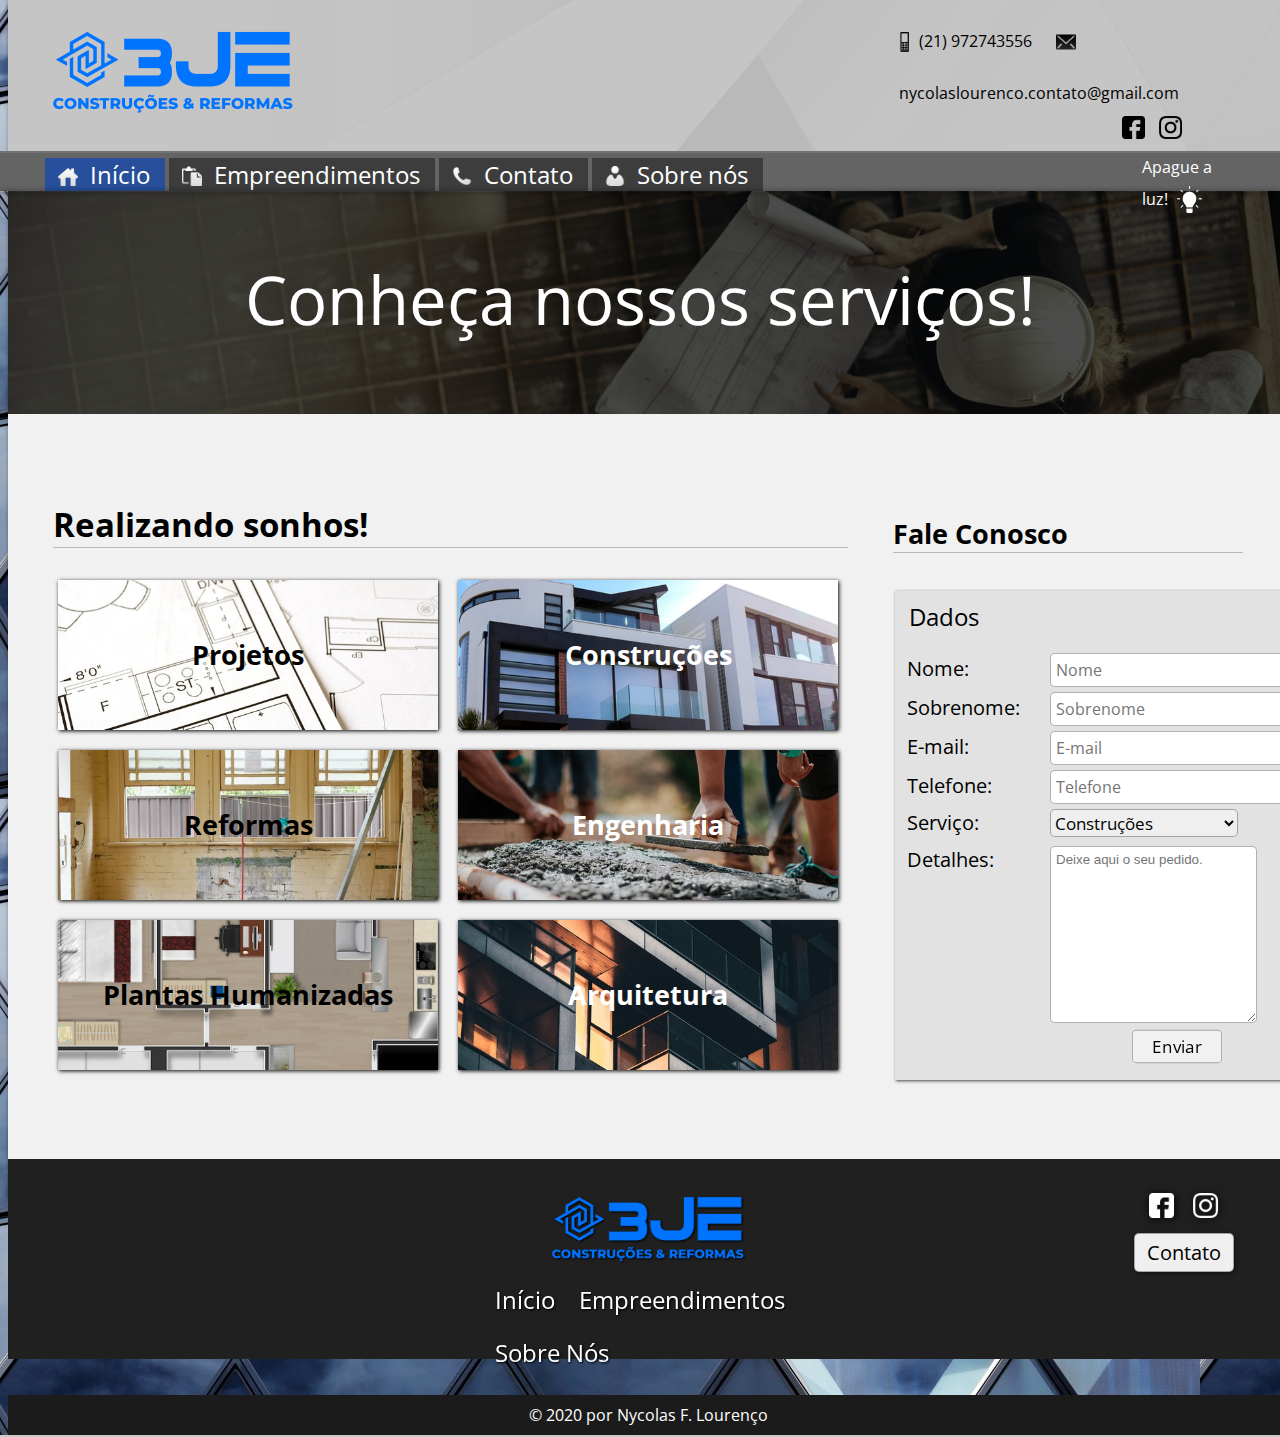
==== index.html @ 6fa10758 "Primeiro commit" ====
<!DOCTYPE html>
<html lang="pt-br">
<head>
    <meta charset="UTF-8">
    <meta name="viewport" content="width=device-width, initial-scale=1.0">
    <title>3JE - Construções</title>
    <link rel="stylesheet" href="css/style.css">
    <script src="js/scripts.js"></script>
</head>
<body>
    <div id="guia"></div>
    <div id="interface">
    <header id="cabecalho">
        <img id="logo" src="img\logo.png" alt="Logo da Empresa">
        <nav id="menu">
            <ul>
                <a href="index.html"><img class="icones-menu" src="img/home.png" alt="ícone Início"><li style="background-color: rgb(39, 79, 155);">Início</li></a>
                <a href="empreendimentos.html"><img class="icones-menu" src="img/empreendimentos.png" alt="Ícone contato"><li>Empreendimentos</li></a>
                <a href="contato.html"><img class="icones-menu" src="img/contato.png" alt=""><li>Contato</li></a>
                <a href="sobre.html"><img class="icones-menu" src="img/sobre-nos.png" alt=""><li>Sobre nós</li></a>
            </ul>
        </nav>
        <div id="informacoes">
            <img class="icone-topo-1" src="img/contato-topo.png" alt="Contato do topo"><span class="info-topo">(21) 972743556</span>
            <img class="icone-topo-2" src="img/mail.png" alt="Email para contato"><span class="info-topo">nycolaslourenco.contato@gmail.com</span>
            <a target="_blank" href="https://www.instagram.com/"><img class=icone-topo-3 src="img/facebook.png" alt="ícone facebook"></a>
            <a target="_blank" href="https://www.facebook.com/"><img class="icone-topo-3" src="img/instagram.png" alt="Ícone instagram"></a>
        </div>
    </header>
    
    <div id="titulo-pagina">
        <span class="intro-texto">Conheça nossos serviços!</span>
        <div class="intro-opacidade"></div>
        <img src="img/apresentacao.jpg" alt="Imagem de apresentacao">
        <div id="modo-noturno" onmouseover="mudaImagem('img/lua.png')" onmouseout="mudaImagem('img/lamp.png')">
            <a class="link-lamp" href=""><span class="info-lamp">Apague a luz!</span>
            <img id="lampada" src="img/lamp.png" alt="Lâmpada"></a>
        </div>      
    </div>
    
    <section id="corpo">
        <h1>Realizando sonhos!</h1>
        <ul id="servicos">
            <li id="foto-01">Projetos</li>
            <li id="foto-02">Construções</li>
            <li id="foto-03">Reformas</li>
            <li id="foto-04">Engenharia</li>
            <li id="foto-05">Plantas Humanizadas</li>
            <li id="foto-06">Arquitetura</li>
        </ul>
    </section>

    <aside id="lateral"> 
        <h2>Fale Conosco</h2>
        <form action="" method="POST">
            <fieldset id="dados">
                <legend>Dados</legend>
                <p><label class="dados" for="cNome">Nome: </label><input type="text" name="tNome" id="cNome" placeholder="Nome" maxlength="30" size="30"></p>
                <p><label class="dados" for="cSobre">Sobrenome: </label><input type="text" name="tSobre" id="cSobre" placeholder="Sobrenome" maxlength="30" size="30"></p>
                <p><label class="dados" for="cMail">E-mail: </label><input type="mail" name="tMail" id="cMail" placeholder="E-mail" maxlength="30" size="30"></p>
                <p><label class="dados" for="cTel">Telefone: </label><input type="text" name="tTel" id="cTel" placeholder="Telefone" maxlength="30" size="30"></p>
                <p><label class="ped" for="cSer">Serviço: </label>
                    <select name="tSer" id="cSer">
                        <option value="projetos">Projetos</option>
                        <option value="construcoes" selected>Construções</option>
                        <option value="reformas">Reformas</option>
                        <option value="engenharia">Engenharia</option>
                        <option value="plantas-h">Plantas Humanizadas</option>
                        <option value="arquitetura">Arquitetura</option>
                    </select>
                </p>
                <p><label class="ped" for="cDet" style="vertical-align: top;">Detalhes:</label><textarea name="tDet" id="cDet" cols="30" rows="11" placeholder="Deixe aqui o seu pedido."></textarea>
                </p>
                <input class="botao-enviar" type="submit" value="Enviar">
            </fieldset>
        </form>
    </aside>

    <footer id="rodape">
        <img width="200px" id="logo-rodape" src="img/logo.png" alt="Logo Rodapé">
        <div id="info-rodape">
            <a target="_blank" href="https://www.instagram.com/"><img width="25px" src="img/facebook.png" alt="Ícone facebook"></a>
            <a target="_blank" href="https://www.facebook.com/"><img width="25px" src="img/instagram.png" alt="Ícone Instagram"></a>
            <a href="contato.html"><input type="button" value="Contato" id="contato-rodape"></a>
        </div>
        <nav id="menu-rodape">
            <ul>
                <a href="index.html#cabecalho"><li>Início</li></a>
                <a href="empreendimentos.html"><li>Empreendimentos</li></a>
                <a href="sobre.html"><li>Sobre Nós</li></a>
            </ul>
        </nav>
        <div id="copyright">
            <p>&copy; 2020 por Nycolas F. Lourenço</p>
        </div>
    </footer>
    </div>
</body>
</html>
---- css/style.css ----
@charset "UTF-8";
@import url('https://fonts.googleapis.com/css2?family=Open+Sans+Condensed:wght@300&display=swap');

html {
    scroll-behavior: smooth;
}

body {
    background-color: rgb(204, 204, 204);
    background-image: url("../img/fundo.jpg");
    font-family: 'Open Sans Condensed', sans-serif;
}

div#guia {
    display: none;
    position: absolute;
    opacity: .5;
    background-color: black;
    width: 1190px;
    height: 1500px;
    left: 50%;
    transform: translateX(-50%);
    z-index: 3;
    pointer-events: none;
}

div#interface {
    width: 1280px;
    height: 1200px;
    background-color: rgb(241, 241, 241);
    margin: -10px auto;
    box-shadow: 0px 0px 4px rgba(0, 0, 0, 0.301);
}

h1 {
    font-family: 'Open Sans Condensed', sans-serif;
    font-size: 25pt;
    margin-left: 45px;
    border-bottom: 1px solid rgb(184, 184, 184);
}

h2 {
    font-family: 'Open Sans Condensed', sans-serif;
    font-size: 20pt;
    border-bottom: 1px solid rgb(184, 184, 184);
}

/* CABECALHO */

header {
    background-image: url("../img/header-background.png");
    background-position: 0% 20%;
    background-color: rgb(199, 199, 199);
    background-size: cover;
    height: 165px;
    border-bottom: 1px solid black;
}
img#logo {
    position: relative;
    top: 30px;
    left: 40px;
}
div#informacoes {
    position: relative;
    left: 64.5%;
    width: 450px;
    bottom: 65px;
}
.icone-topo-1 {
    filter: invert(100%);
    position: relative;
    width: 20px;
    top: -5px;
    right: -60px;
}
.icone-topo-2 {
    filter: invert(100%);
    position: relative;
    width: 20px;
    top: -5px;
    right: -55px;
}
.icone-topo-3 {
    position: relative;
    width: 23px;
    margin-left: 10px;
    top: 30px;
    right: 36px;
}
.icone-topo-3:hover {
    transform: scale(1.1);
}
.info-topo {
    display: inline-block;
    position: relative;
    top: -10px;
    right: -50px;
    padding: 15px;
    color: rgb(0, 0, 0);
    font-family: 'Open Sans Condensed', sans-serif;
}
.icones-menu {
    width: 20px;
    position: absolute;
    top: 13px;
    padding-left: 18px;
    display: inline-block;
    pointer-events: none;
}
nav#menu ul {
    list-style: none;
    position: absolute;
    left: 50%;
    transform: translateX(-50%);
    top: 135px;
    padding-top: 5px;
    width: 1240px;
    background-color: rgb(100, 100, 100);
    border-top: 2px solid rgb(114, 114, 114);
    z-index: 2;
}
nav#menu ul::before {
    position: absolute;
    top: 38px;
    left: 0px;
    content: "";
    width: 1280px;
    height: 1px;
    box-shadow: 0px 0px 5px black;
    background-color: rgba(255, 255, 255, 0);
}
nav#menu ul li {
    display: inline-block;
    padding: 0px 15px 0px 45px;
    margin-left: 5px;
    margin-right: -5px;
    color: white;
    transition: all 0.3s;
    background-color: rgb(61, 61, 61);
    font-family: 'Open Sans Condensed', sans-serif;
    font-size: 18pt;
}
nav#menu ul li:hover {
    background-color: rgb(59, 105, 192);
    transition: all 0.5s;
}
div#modo-noturno {
    position: relative;
    width: 102px;
    padding: 0px 10px;
    transition: all 0.5s;
    z-index: 2;
    left: 87.8%;
    bottom: 263px;
    
}
div#modo-noturno:hover {
    background-image: url("../img/fundo-botao.png");
    background-repeat: no-repeat;
    background-size: cover;
    border-radius: 5px;
    padding: 0px 10px;
    transform: scale(1.03);
    transition: all 0.8s;
}
img#lampada {
    position: relative;
    top: 2px;
}
span.info-lamp {
    color: white;
    font-family: 'Open Sans Condensed', sans-serif;
    vertical-align: 25%;
    padding-right: 5px;
}
a.link-lamp {
    text-decoration: none;
}

/* INFORMAÇÕES */

.intro-opacidade {
    position: absolute;
    opacity: 0.7;
    width: 1280px;
    height: 250px;
    background-color: black;
}
.intro-texto {
    position: absolute;
    color: white;
    font-size: 50pt;
    font-family: 'Open Sans Condensed', sans-serif;
    line-height: 250px;
    top: 300px;
    left: 50%;
    margin-right: -50%;
    transform: translate(-50%, -50%);
    z-index: 1;
}

/* CORPO */

section#corpo {
    display: block;
    float: left;
    width: 840px;
    padding-right: 25px;
}
ul#servicos {
    list-style: none;
}
ul#servicos li {
    float: left;
    margin: 10px 10px;
    width: 380px;
    height: 150px;
    background-color: black;
    color: rgb(0, 0, 0);
    font-family: 'Open Sans Condensed', sans-serif;
    font-weight: bold;
    font-size: 20pt;
    text-align: center;
    line-height: 150px;
    box-shadow: 1px 1px 4px black;
    transition: all 0.3s;
    background-size: 110%;
    background-position: 50% 50%;
}
ul#servicos li:hover {
    font-size: 21pt;
    transform: scale(1.03);
    transition: all ease 0.5s;
    background-size: 100%;
    background-position: 50% 50%;
}
ul#servicos li#foto-01 {
    background-image: url('../img/projetos.jpg');
}
ul#servicos li#foto-02 {
    background-image: url('../img/construcoes.jpg');
    color: white;
}
ul#servicos li#foto-03 {
    background-image: url('../img/reformas.jpg');
}
ul#servicos li#foto-04 {
    background-image: url('../img/engenharia.jpg');
    color: white;
}
ul#servicos li#foto-05 {
    background-image: url('../img/plantas-humanizadas.webp');
}
ul#servicos li#foto-06 {
    background-image: url('../img/arquitetura.jpg');
    color: white;
}

/* LATERAL */

aside#lateral {
    display: block;
    float: right;
    width: 350px;
    padding-right: 45px;
    padding-top: 15px;
}
form  {
    display: table;
    width: 30px;
}
form fieldset {
    background-color: rgb(226, 226, 226);
    padding-top: 20px;
    padding-bottom: 15px;
    margin-top: -25px;
    border: none;
    box-shadow: 1px 1px 3px rgba(0, 0, 0, 0.726);
}
form legend {
    font-size: 18pt;
    padding-top: 50px;
}
form p { 
    display: table-row;
}
label.dados { 
    display: table-cell;
    padding-right: 30px;
    padding-bottom: 10px;
    font-size: 15pt;
}
label.ped {
    display: table-cell;
    padding-bottom: 10px;
    font-size: 15pt;
}
input {
    display: table-cell;
    font-family: 'Open Sans Condensed', sans-serif;
    font-size: 12pt;
    border-radius: 5px;
    border: 1px solid rgba(0, 0, 0, 0.308);
    padding: 5px;
}
select {
    border-radius: 5px;
    font-family: 'Open Sans Condensed', sans-serif;
    font-size: 13pt;
    border: 1px solid rgba(0, 0, 0, 0.308);
}
textarea {
    border-radius: 5px;
    width: 195px;
    font-family: 'Arial', sans-serif;
    padding: 5px;
    border: 1px solid rgba(0, 0, 0, 0.308);
}
input.botao-enviar {
    font-size: 14pt;
    width: 100px;
    transform: scale(0.9);
    margin-left: 220px;
    background-color: rgb(241, 241, 241);
    transition: all 0.2s;
}
input.botao-enviar:hover {
    color: white;
    background-color: rgb(119, 119, 197);
    transition: all 0.3s;
}

/* RODAPÉ */

footer#rodape {
    display: block;
    clear: both;
    background-color: rgb(32, 32, 32);
    width: 1280px;
    height: 200px;
    margin-top: 680px;
}
img#logo-rodape {
    margin-left: 50%;
    margin-top: 35px;
    transform: translateX(-50%);
    filter: drop-shadow(1px 1px 1px #000000);
}
nav#menu-rodape ul {
    margin-left: 49%;
    transform: translateX(-50%);
    margin-top: -20px;
    width: 340px;
}
nav#menu-rodape ul li {
    display: inline-block;
    font-family: 'Open Sans Condensed', sans-serif;
    font-size: 18pt;
    color: white;
    padding: 10px;
    filter: drop-shadow(1px 1px 1px #000000)
}
nav#menu-rodape ul li:hover {
    text-decoration: underline;
}
div#info-rodape {
    width: 100px;
    height: 100px;
    margin-left: 88%;
    margin-top: -75px;
}
div#info-rodape a {
    text-decoration: none;
}
div#info-rodape img {
    padding-left: 15px;
    filter: invert(100%) drop-shadow(1px 1px 4px #000000);
}
div#info-rodape img:hover {
    transform: scale(1.1);
}
input#contato-rodape {
    width: 100px;
    font-size: 15pt;
    margin-top: 10px;
    text-decoration: none;
    box-shadow: 1px 1px 4px rgba(0, 0, 0, 0.521);
}
input#contato-rodape:hover {
    text-decoration: underline;
    transform: scale(1.05);
}
div#copyright {
    text-align: center;
    line-height: 40px;
    color: white;
    height: 40px;
    background-color: rgb(27, 27, 27)
}
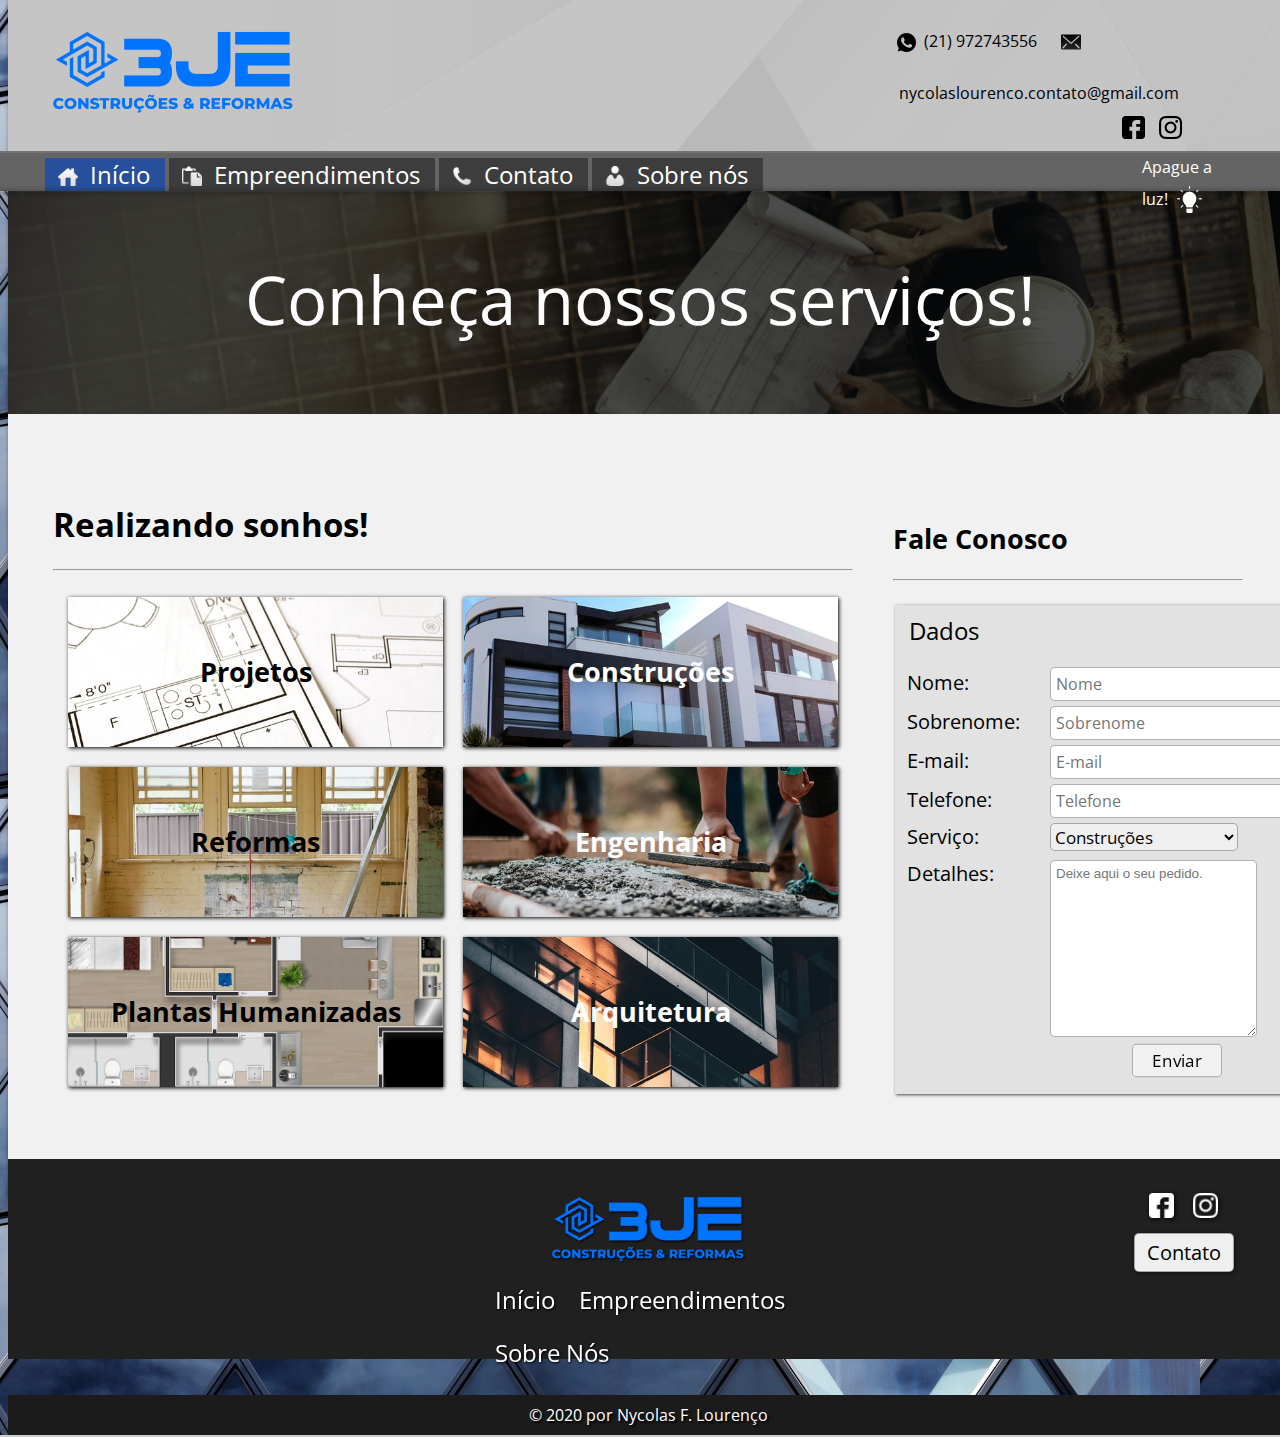
==== commit bb7ccf5d: "Pequenas correções" ====
--- a/index.html
+++ b/index.html
@@ -11,19 +11,19 @@
     <div id="guia"></div>
     <div id="interface">
     <header id="cabecalho">
-        <img id="logo" src="img\logo.png" alt="Logo da Empresa">
+        <a href="#"><img id="logo" src="img\logo.png" alt="Logo da empresa"></a>
         <nav id="menu">
             <ul>
-                <a href="index.html"><img class="icones-menu" src="img/home.png" alt="ícone Início"><li style="background-color: rgb(39, 79, 155);">Início</li></a>
-                <a href="empreendimentos.html"><img class="icones-menu" src="img/empreendimentos.png" alt="Ícone contato"><li>Empreendimentos</li></a>
-                <a href="contato.html"><img class="icones-menu" src="img/contato.png" alt=""><li>Contato</li></a>
-                <a href="sobre.html"><img class="icones-menu" src="img/sobre-nos.png" alt=""><li>Sobre nós</li></a>
+                <a href="index.html"><img class="icones-menu" src="img/home.png" alt="Ícone início"><li style="background-color: rgb(39, 79, 155);">Início</li></a>
+                <a href="empreendimentos.html"><img class="icones-menu" src="img/empreendimentos.png" alt="Ícone empreendimentos"><li>Empreendimentos</li></a>
+                <a href="contato.html"><img class="icones-menu" src="img/contato.png" alt="Ícone contato"><li>Contato</li></a>
+                <a href="sobre.html"><img class="icones-menu" src="img/sobre-nos.png" alt="Ícone sobre nós"><li>Sobre nós</li></a>
             </ul>
         </nav>
         <div id="informacoes">
             <img class="icone-topo-1" src="img/contato-topo.png" alt="Contato do topo"><span class="info-topo">(21) 972743556</span>
             <img class="icone-topo-2" src="img/mail.png" alt="Email para contato"><span class="info-topo">nycolaslourenco.contato@gmail.com</span>
-            <a target="_blank" href="https://www.instagram.com/"><img class=icone-topo-3 src="img/facebook.png" alt="ícone facebook"></a>
+            <a target="_blank" href="https://www.instagram.com/"><img class=icone-topo-3 src="img/facebook.png" alt="Ícone facebook"></a>
             <a target="_blank" href="https://www.facebook.com/"><img class="icone-topo-3" src="img/instagram.png" alt="Ícone instagram"></a>
         </div>
     </header>
@@ -32,14 +32,16 @@
         <span class="intro-texto">Conheça nossos serviços!</span>
         <div class="intro-opacidade"></div>
         <img src="img/apresentacao.jpg" alt="Imagem de apresentacao">
+
         <div id="modo-noturno" onmouseover="mudaImagem('img/lua.png')" onmouseout="mudaImagem('img/lamp.png')">
-            <a class="link-lamp" href=""><span class="info-lamp">Apague a luz!</span>
+            <a href="#" class="link-lamp"><span class="info-lamp">Apague a luz!</span>
             <img id="lampada" src="img/lamp.png" alt="Lâmpada"></a>
         </div>      
     </div>
     
     <section id="corpo">
         <h1>Realizando sonhos!</h1>
+        <hr>
         <ul id="servicos">
             <li id="foto-01">Projetos</li>
             <li id="foto-02">Construções</li>
@@ -52,7 +54,8 @@
 
     <aside id="lateral"> 
         <h2>Fale Conosco</h2>
-        <form action="" method="POST">
+        <hr>
+        <form action="" method="POST" autocomplete="off">
             <fieldset id="dados">
                 <legend>Dados</legend>
                 <p><label class="dados" for="cNome">Nome: </label><input type="text" name="tNome" id="cNome" placeholder="Nome" maxlength="30" size="30"></p>
@@ -77,7 +80,7 @@
     </aside>
 
     <footer id="rodape">
-        <img width="200px" id="logo-rodape" src="img/logo.png" alt="Logo Rodapé">
+        <img width="200px" id="logo-rodape" src="img/logo.png" alt="Logo rodapé">
         <div id="info-rodape">
             <a target="_blank" href="https://www.instagram.com/"><img width="25px" src="img/facebook.png" alt="Ícone facebook"></a>
             <a target="_blank" href="https://www.facebook.com/"><img width="25px" src="img/instagram.png" alt="Ícone Instagram"></a>
@@ -91,7 +94,7 @@
             </ul>
         </nav>
         <div id="copyright">
-            <p>&copy; 2020 por Nycolas F. Lourenço</p>
+            <a href="https://github.com/NycolasFelipe">&copy; 2020 por Nycolas F. Lourenço</a>
         </div>
     </footer>
     </div>
--- a/css/style.css
+++ b/css/style.css
@@ -1,5 +1,9 @@
 @charset "UTF-8";
 @import url('https://fonts.googleapis.com/css2?family=Open+Sans+Condensed:wght@300&display=swap');
+
+:root {
+    --modo-noturno: invert(100%);
+}
 
 html {
     scroll-behavior: smooth;
@@ -35,14 +39,11 @@
 h1 {
     font-family: 'Open Sans Condensed', sans-serif;
     font-size: 25pt;
-    margin-left: 45px;
-    border-bottom: 1px solid rgb(184, 184, 184);
 }
 
 h2 {
     font-family: 'Open Sans Condensed', sans-serif;
     font-size: 20pt;
-    border-bottom: 1px solid rgb(184, 184, 184);
 }
 
 /* CABECALHO */
@@ -55,41 +56,52 @@
     height: 165px;
     border-bottom: 1px solid black;
 }
+
 img#logo {
     position: relative;
     top: 30px;
     left: 40px;
-}
+    transition: ease-out 0.2s;
+}
+
+img#logo:hover {
+    transform: scale(1.03);
+    transition: ease-in 0.2s;
+}
+
 div#informacoes {
     position: relative;
     left: 64.5%;
     width: 450px;
     bottom: 65px;
 }
+
 .icone-topo-1 {
-    filter: invert(100%);
-    position: relative;
-    width: 20px;
-    top: -5px;
+    filter: var(--modo-noturno, 100%);
+    position: relative;
+    top: -2px;
     right: -60px;
 }
+
 .icone-topo-2 {
-    filter: invert(100%);
-    position: relative;
-    width: 20px;
+    filter: var(--modo-noturno, 100%);
+    position: relative;
     top: -5px;
     right: -55px;
 }
+
 .icone-topo-3 {
-    position: relative;
-    width: 23px;
+    filter: var(--modo-noturno, 100%);
+    position: relative;
     margin-left: 10px;
     top: 30px;
     right: 36px;
 }
+
 .icone-topo-3:hover {
     transform: scale(1.1);
 }
+
 .info-topo {
     display: inline-block;
     position: relative;
@@ -99,6 +111,7 @@
     color: rgb(0, 0, 0);
     font-family: 'Open Sans Condensed', sans-serif;
 }
+
 .icones-menu {
     width: 20px;
     position: absolute;
@@ -107,6 +120,7 @@
     display: inline-block;
     pointer-events: none;
 }
+
 nav#menu ul {
     list-style: none;
     position: absolute;
@@ -119,6 +133,7 @@
     border-top: 2px solid rgb(114, 114, 114);
     z-index: 2;
 }
+
 nav#menu ul::before {
     position: absolute;
     top: 38px;
@@ -129,6 +144,7 @@
     box-shadow: 0px 0px 5px black;
     background-color: rgba(255, 255, 255, 0);
 }
+
 nav#menu ul li {
     display: inline-block;
     padding: 0px 15px 0px 45px;
@@ -140,10 +156,12 @@
     font-family: 'Open Sans Condensed', sans-serif;
     font-size: 18pt;
 }
+
 nav#menu ul li:hover {
     background-color: rgb(59, 105, 192);
     transition: all 0.5s;
 }
+
 div#modo-noturno {
     position: relative;
     width: 102px;
@@ -152,27 +170,30 @@
     z-index: 2;
     left: 87.8%;
     bottom: 263px;
-    
-}
+}
+
 div#modo-noturno:hover {
     background-image: url("../img/fundo-botao.png");
     background-repeat: no-repeat;
     background-size: cover;
     border-radius: 5px;
     padding: 0px 10px;
-    transform: scale(1.03);
+    transform: scale(1.05);
     transition: all 0.8s;
 }
+
 img#lampada {
     position: relative;
     top: 2px;
 }
+
 span.info-lamp {
     color: white;
     font-family: 'Open Sans Condensed', sans-serif;
     vertical-align: 25%;
     padding-right: 5px;
 }
+
 a.link-lamp {
     text-decoration: none;
 }
@@ -186,6 +207,7 @@
     height: 250px;
     background-color: black;
 }
+
 .intro-texto {
     position: absolute;
     color: white;
@@ -204,16 +226,20 @@
 section#corpo {
     display: block;
     float: left;
-    width: 840px;
-    padding-right: 25px;
-}
+    width: 800px;
+    margin-left: 45px;
+}
+
 ul#servicos {
     list-style: none;
-}
+    margin-left: -35px;
+    cursor: default;
+}
+
 ul#servicos li {
     float: left;
     margin: 10px 10px;
-    width: 380px;
+    width: 375px;
     height: 150px;
     background-color: black;
     color: rgb(0, 0, 0);
@@ -227,6 +253,7 @@
     background-size: 110%;
     background-position: 50% 50%;
 }
+
 ul#servicos li:hover {
     font-size: 21pt;
     transform: scale(1.03);
@@ -234,23 +261,30 @@
     background-size: 100%;
     background-position: 50% 50%;
 }
+
 ul#servicos li#foto-01 {
     background-image: url('../img/projetos.jpg');
 }
+
 ul#servicos li#foto-02 {
     background-image: url('../img/construcoes.jpg');
     color: white;
 }
+
 ul#servicos li#foto-03 {
     background-image: url('../img/reformas.jpg');
 }
+
 ul#servicos li#foto-04 {
     background-image: url('../img/engenharia.jpg');
     color: white;
 }
+
 ul#servicos li#foto-05 {
     background-image: url('../img/plantas-humanizadas.webp');
-}
+    background-position: 50% 80%;
+}
+
 ul#servicos li#foto-06 {
     background-image: url('../img/arquitetura.jpg');
     color: white;
@@ -263,12 +297,14 @@
     float: right;
     width: 350px;
     padding-right: 45px;
-    padding-top: 15px;
-}
-form  {
+    padding-top: 20px;
+}
+
+form {
     display: table;
     width: 30px;
 }
+
 form fieldset {
     background-color: rgb(226, 226, 226);
     padding-top: 20px;
@@ -277,24 +313,29 @@
     border: none;
     box-shadow: 1px 1px 3px rgba(0, 0, 0, 0.726);
 }
+
 form legend {
     font-size: 18pt;
     padding-top: 50px;
 }
+
 form p { 
     display: table-row;
 }
+
 label.dados { 
     display: table-cell;
     padding-right: 30px;
     padding-bottom: 10px;
     font-size: 15pt;
 }
+
 label.ped {
     display: table-cell;
     padding-bottom: 10px;
     font-size: 15pt;
 }
+
 input {
     display: table-cell;
     font-family: 'Open Sans Condensed', sans-serif;
@@ -303,12 +344,14 @@
     border: 1px solid rgba(0, 0, 0, 0.308);
     padding: 5px;
 }
+
 select {
     border-radius: 5px;
     font-family: 'Open Sans Condensed', sans-serif;
     font-size: 13pt;
     border: 1px solid rgba(0, 0, 0, 0.308);
 }
+
 textarea {
     border-radius: 5px;
     width: 195px;
@@ -316,6 +359,7 @@
     padding: 5px;
     border: 1px solid rgba(0, 0, 0, 0.308);
 }
+
 input.botao-enviar {
     font-size: 14pt;
     width: 100px;
@@ -324,6 +368,7 @@
     background-color: rgb(241, 241, 241);
     transition: all 0.2s;
 }
+
 input.botao-enviar:hover {
     color: white;
     background-color: rgb(119, 119, 197);
@@ -340,18 +385,21 @@
     height: 200px;
     margin-top: 680px;
 }
+
 img#logo-rodape {
     margin-left: 50%;
     margin-top: 35px;
     transform: translateX(-50%);
     filter: drop-shadow(1px 1px 1px #000000);
 }
+
 nav#menu-rodape ul {
     margin-left: 49%;
     transform: translateX(-50%);
     margin-top: -20px;
     width: 340px;
 }
+
 nav#menu-rodape ul li {
     display: inline-block;
     font-family: 'Open Sans Condensed', sans-serif;
@@ -360,25 +408,31 @@
     padding: 10px;
     filter: drop-shadow(1px 1px 1px #000000)
 }
+
 nav#menu-rodape ul li:hover {
     text-decoration: underline;
 }
+
 div#info-rodape {
     width: 100px;
     height: 100px;
     margin-left: 88%;
     margin-top: -75px;
 }
+
 div#info-rodape a {
     text-decoration: none;
 }
+
 div#info-rodape img {
     padding-left: 15px;
-    filter: invert(100%) drop-shadow(1px 1px 4px #000000);
-}
+    filter: drop-shadow(1px 1px 2px #000000);
+}
+
 div#info-rodape img:hover {
     transform: scale(1.1);
 }
+
 input#contato-rodape {
     width: 100px;
     font-size: 15pt;
@@ -386,14 +440,28 @@
     text-decoration: none;
     box-shadow: 1px 1px 4px rgba(0, 0, 0, 0.521);
 }
+
 input#contato-rodape:hover {
     text-decoration: underline;
     transform: scale(1.05);
-}
+    cursor: pointer;
+}
+
 div#copyright {
     text-align: center;
     line-height: 40px;
-    color: white;
     height: 40px;
-    background-color: rgb(27, 27, 27)
-}+    background-color: rgb(27, 27, 27);
+    color: white;
+    text-decoration: none;
+}
+
+div#copyright a {
+    color: white;
+    text-decoration: none;
+    text-shadow: 2px 2px 2px black;
+}
+
+div#copyright a:hover {
+    text-decoration: underline;
+}
